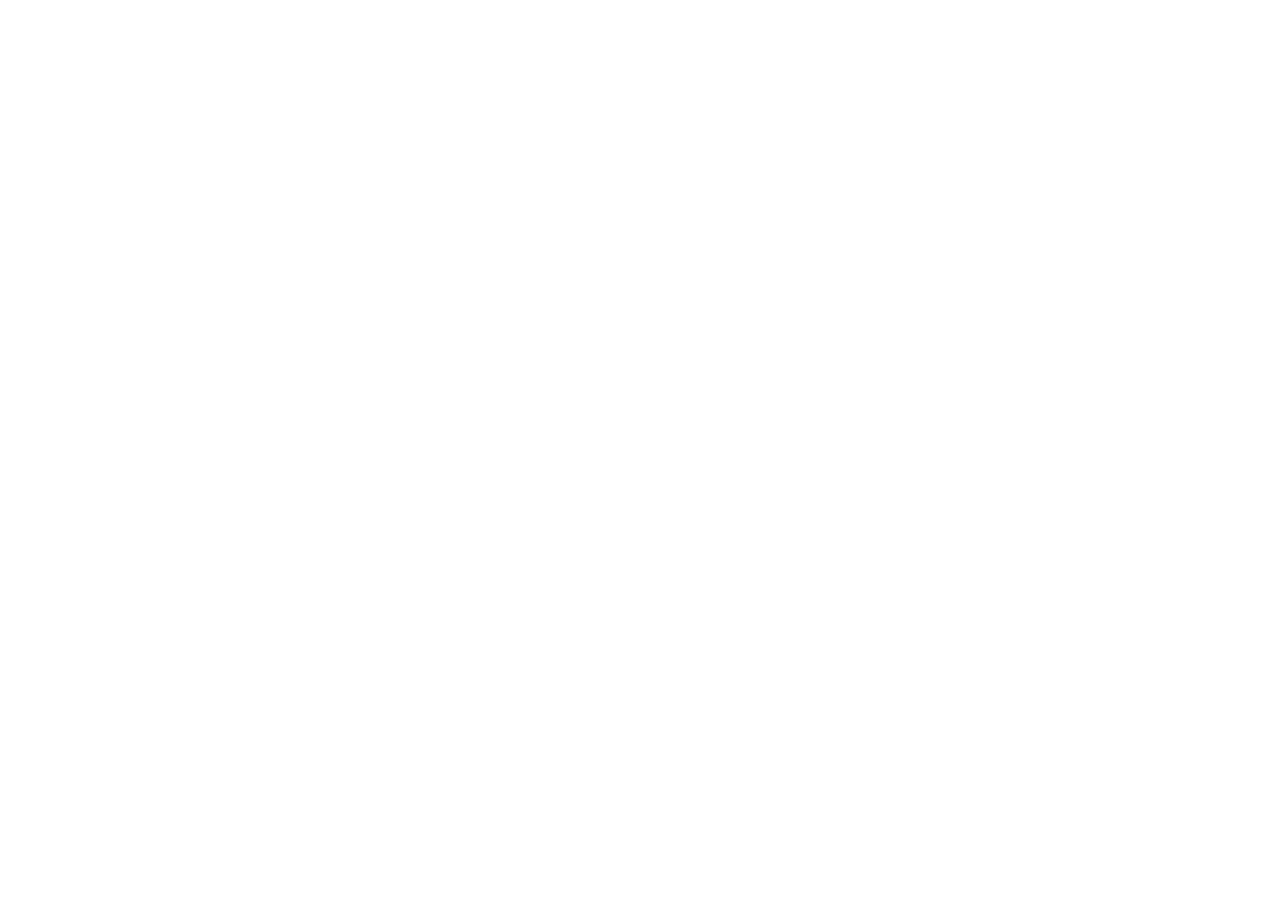
==== index.html @ 07937072 "Initiating project." ====
<!DOCTYPE html>
<html lang="en">
<head>
    <meta charset="UTF-8">
    <meta name="viewport" content="width=device-width, initial-scale=1.0">
    <title>Memory Game</title>

    <!-- Links -->
    <link rel="stylesheet" href="./css/reset.css">
    <link rel="stylesheet" href="./css/login.css">
</head>
<body>
    
</body>
</html>
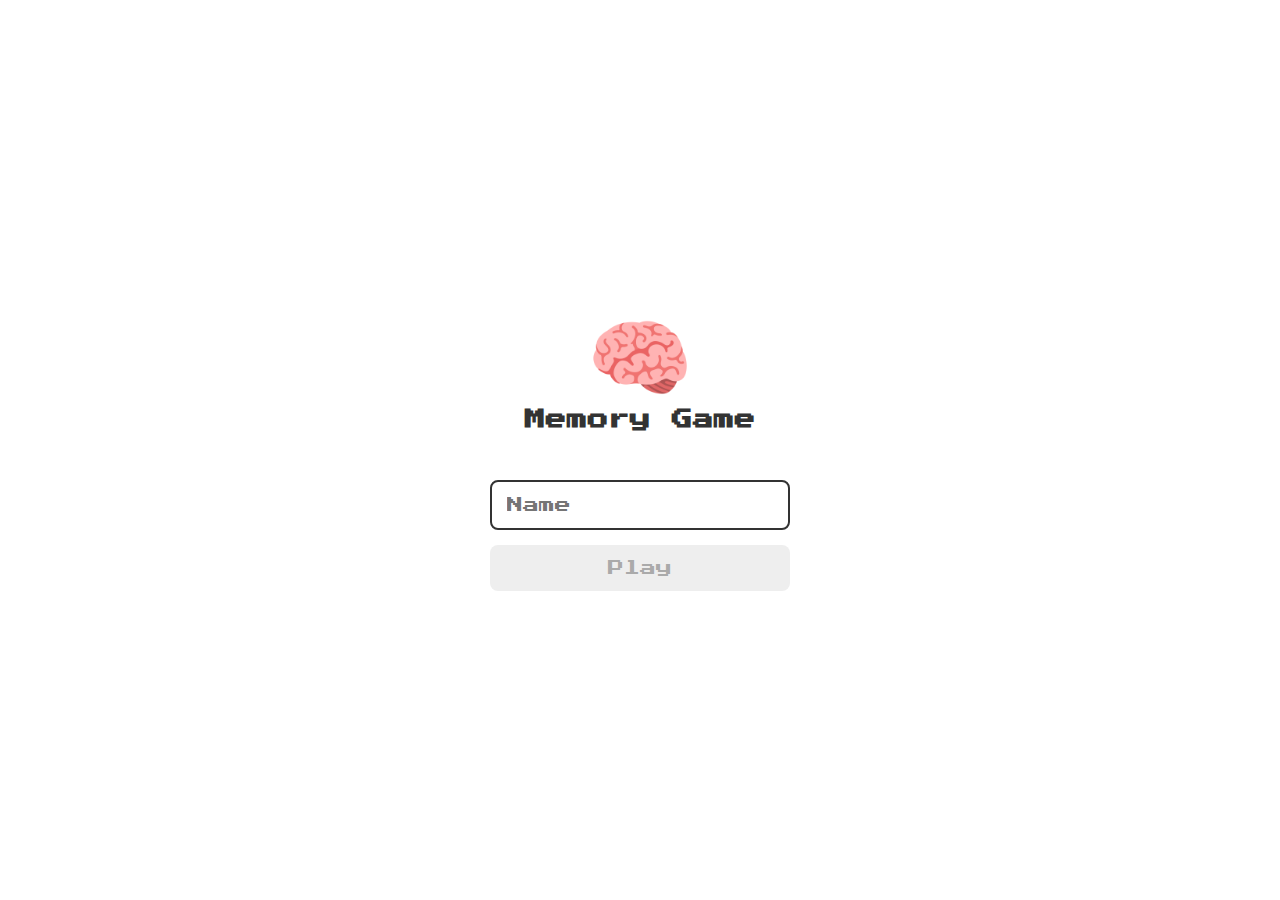
==== commit 1429120f: "Creating and styling login page." ====
--- a/index.html
+++ b/index.html
@@ -3,13 +3,27 @@
 <head>
     <meta charset="UTF-8">
     <meta name="viewport" content="width=device-width, initial-scale=1.0">
-    <title>Memory Game</title>
+    <title>Memory Game | Login</title>
 
     <!-- Links -->
     <link rel="stylesheet" href="./css/reset.css">
     <link rel="stylesheet" href="./css/login.css">
+
+    <!-- Scripts -->
+    <script defer src="./js/login.js"></script>
 </head>
 <body>
+
+    <form class="login-form">
+
+        <div class="login__header">
+            <img src="./assets/brain.png" alt="Brain icon">
+            <h1>Memory Game</h1>
+        </div>
+
+        <input type="text" placeholder="Name" class="login__input">
+        <button type="submit" class="login__button" disabled>Play</button>
+    </form>
     
 </body>
 </html>--- a/css/login.css
+++ b/css/login.css
@@ -0,0 +1,53 @@
+.login-form {
+    display: flex;
+    flex-direction: column;
+    align-items: center;
+    height: 100vh;
+    justify-content: center;
+}
+
+.login__header {
+    display: flex;
+    align-items: center;
+    flex-direction: column;
+    justify-content: center;
+    margin-bottom: 50px;
+}
+
+.login__header img {
+    width: 100px;
+}
+
+.login__header h1 {
+    color: #333;
+    font-size: 1.3rem;
+}
+
+.login__input {
+    border: 2px solid #333;
+    border-radius: 8px;
+    color: #333;
+    font-size: 1rem;
+    margin-bottom: 15px;
+    max-width: 300px;
+    width: 100%;
+    outline: none;
+    padding: 15px;
+}
+
+.login__button {
+    background-color: #ee665c;
+    border-radius: 8px;
+    padding: 15px;
+    color: #fff;
+    font-size: 1rem;
+    cursor: pointer;
+    max-width: 300px;
+    width: 100%;  
+}
+
+.login__button:disabled {
+    background-color: #eee;
+    color: #aaa;
+    cursor: auto;
+}